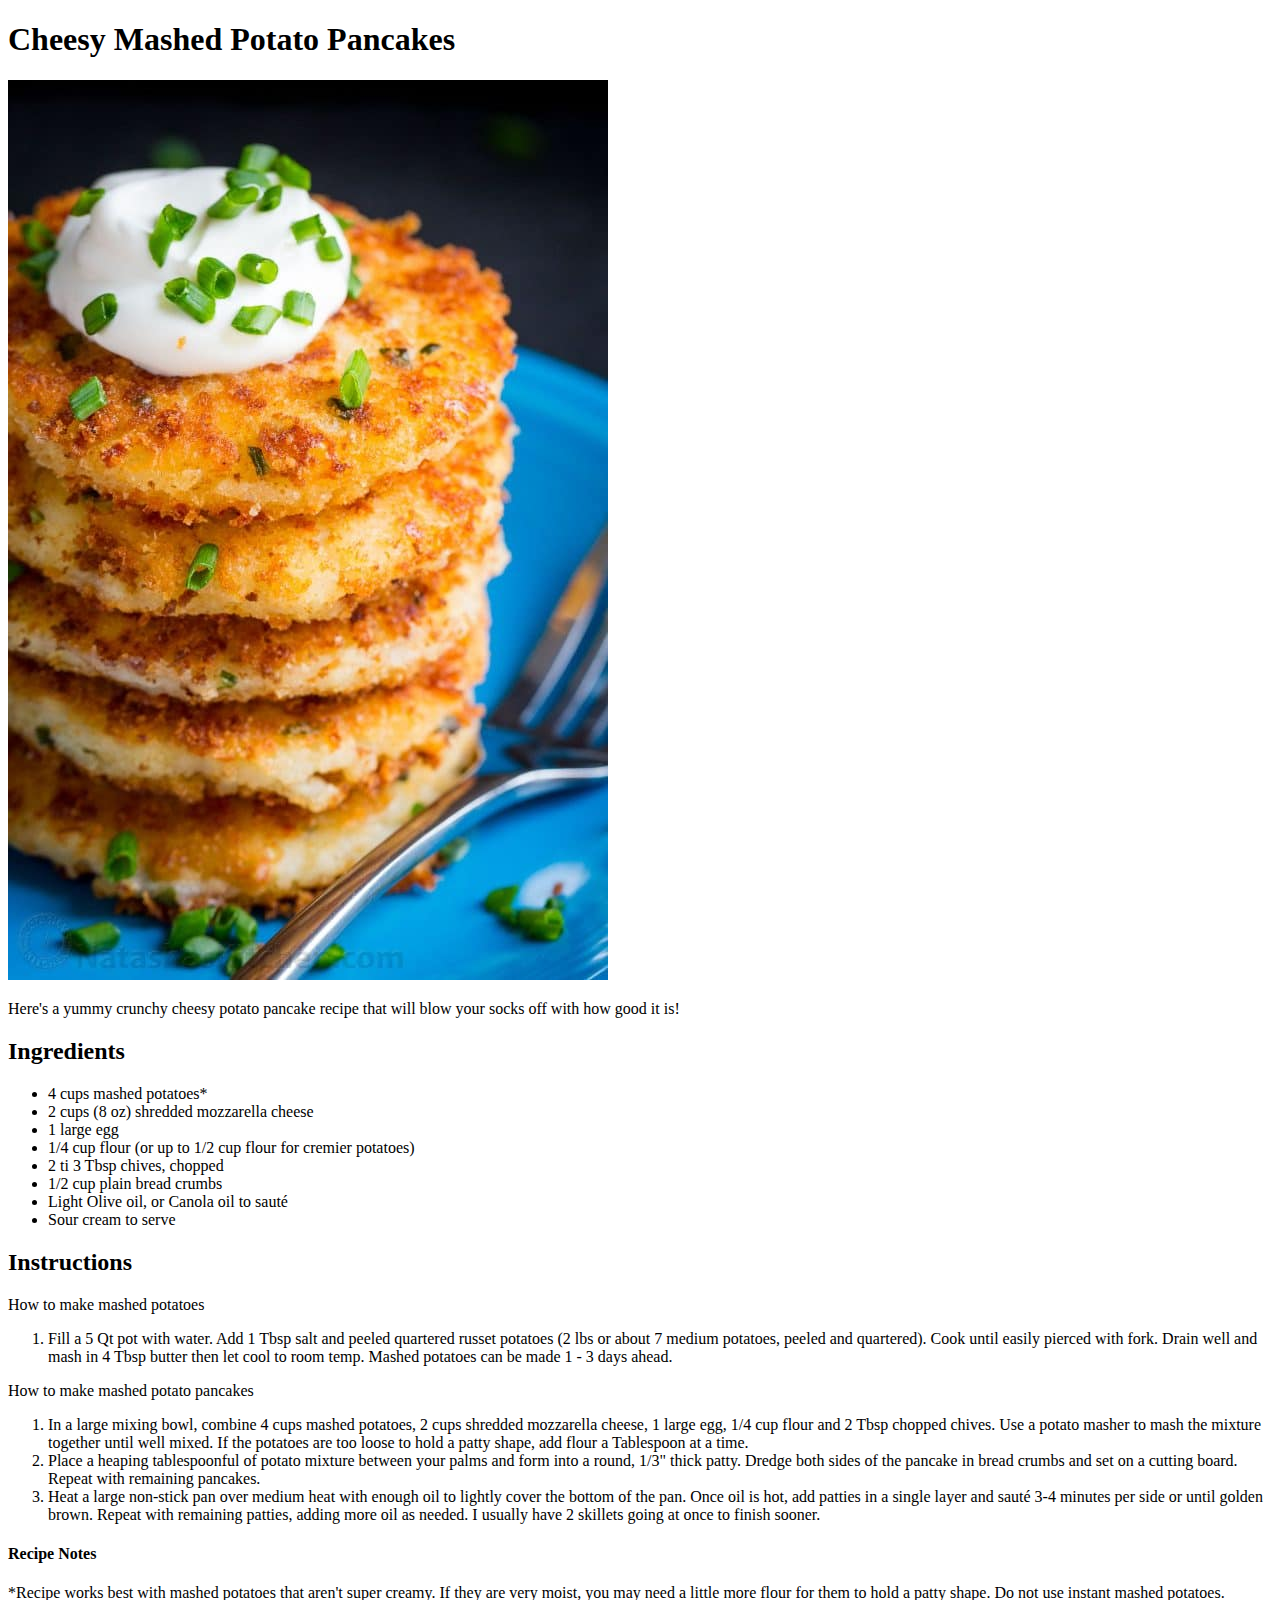
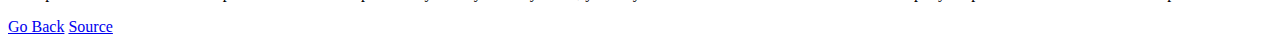
==== recipes/cheesy-potato-pancakes.html @ 243b1c7f "this commit adds index, and 2 recipes." ====
<!DOCTYPE html>
<html lang="en">
<head>
    <meta charset="UTF-8">
    <meta http-equiv="X-UA-Compatible" content="IE=edge">
    <meta name="viewport" content="width=device-width, initial-scale=1.0">
    <title>Cheesy Potato Pancakes</title>
</head>
<body>
    <h1>Cheesy Mashed Potato Pancakes</h1>
    <img src="../food-photos/Cheesy-Potato-Pancakes.jpg" alt="Potato pancakes">
    <p>Here's a yummy crunchy cheesy potato pancake recipe that will
        blow your socks off with how good it is!
    </p>
    <h2>Ingredients</h2>
    <ul>
        <li>4 cups mashed potatoes*</li>
        <li>2 cups (8 oz) shredded mozzarella cheese</li>
        <li>1 large egg</li>
        <li>1/4 cup flour (or up to 1/2 cup flour for cremier potatoes)</li>
        <li>2 ti 3 Tbsp chives, chopped</li>
        <li>1/2 cup plain bread crumbs</li>
        <li>Light Olive oil, or Canola oil to sauté</li>
        <li>Sour cream to serve</li>
    </ul>

    <h2>Instructions</h2>
    <p>How to make mashed potatoes</p>
    <ol>
        <li>Fill a 5 Qt pot with water. Add 1 Tbsp salt and peeled quartered russet potatoes (2 lbs or about 7 medium potatoes, peeled and quartered). 
            Cook until easily pierced with fork. Drain well and mash in 4 Tbsp butter then let cool to room temp. 
            Mashed potatoes can be made 1 - 3 days ahead.
        </li>
    </ol>
    <p>How to make mashed potato pancakes</p>
    <ol>
        <li>In a large mixing bowl, combine 4 cups mashed potatoes, 2 cups shredded mozzarella cheese, 1 large egg, 1/4 cup flour and 2 Tbsp chopped chives. 
            Use a potato masher to mash the mixture together until well mixed. 
            If the potatoes are too loose to hold a patty shape, add flour a Tablespoon at a time.
        </li>
        <li>
            Place a heaping tablespoonful of potato mixture between your palms and form into a round, 1/3" thick patty. Dredge both sides of the pancake in bread crumbs and set on a cutting board. Repeat with remaining pancakes.
        </li>
        <li>
            Heat a large non-stick pan over medium heat with enough oil to lightly cover the bottom of the pan. Once oil is hot, add patties in a single layer and sauté 3-4 minutes per side or until golden brown. Repeat with remaining patties, adding more oil as needed. I usually have 2 skillets going at once to finish sooner.
        </li>
    </ol>

    <h4>Recipe Notes</h4>
    <p>*Recipe works best with mashed potatoes that aren't super creamy. If they are very moist, you may need a little more flour for them to hold a patty shape. Do not use instant mashed potatoes.</p>
    <a href="../index.html">Go Back</a> <a href="https://natashaskitchen.com/mashed-potato-pancakes-recipe-video/" target="_blank">Source</a>
</body>
</html>
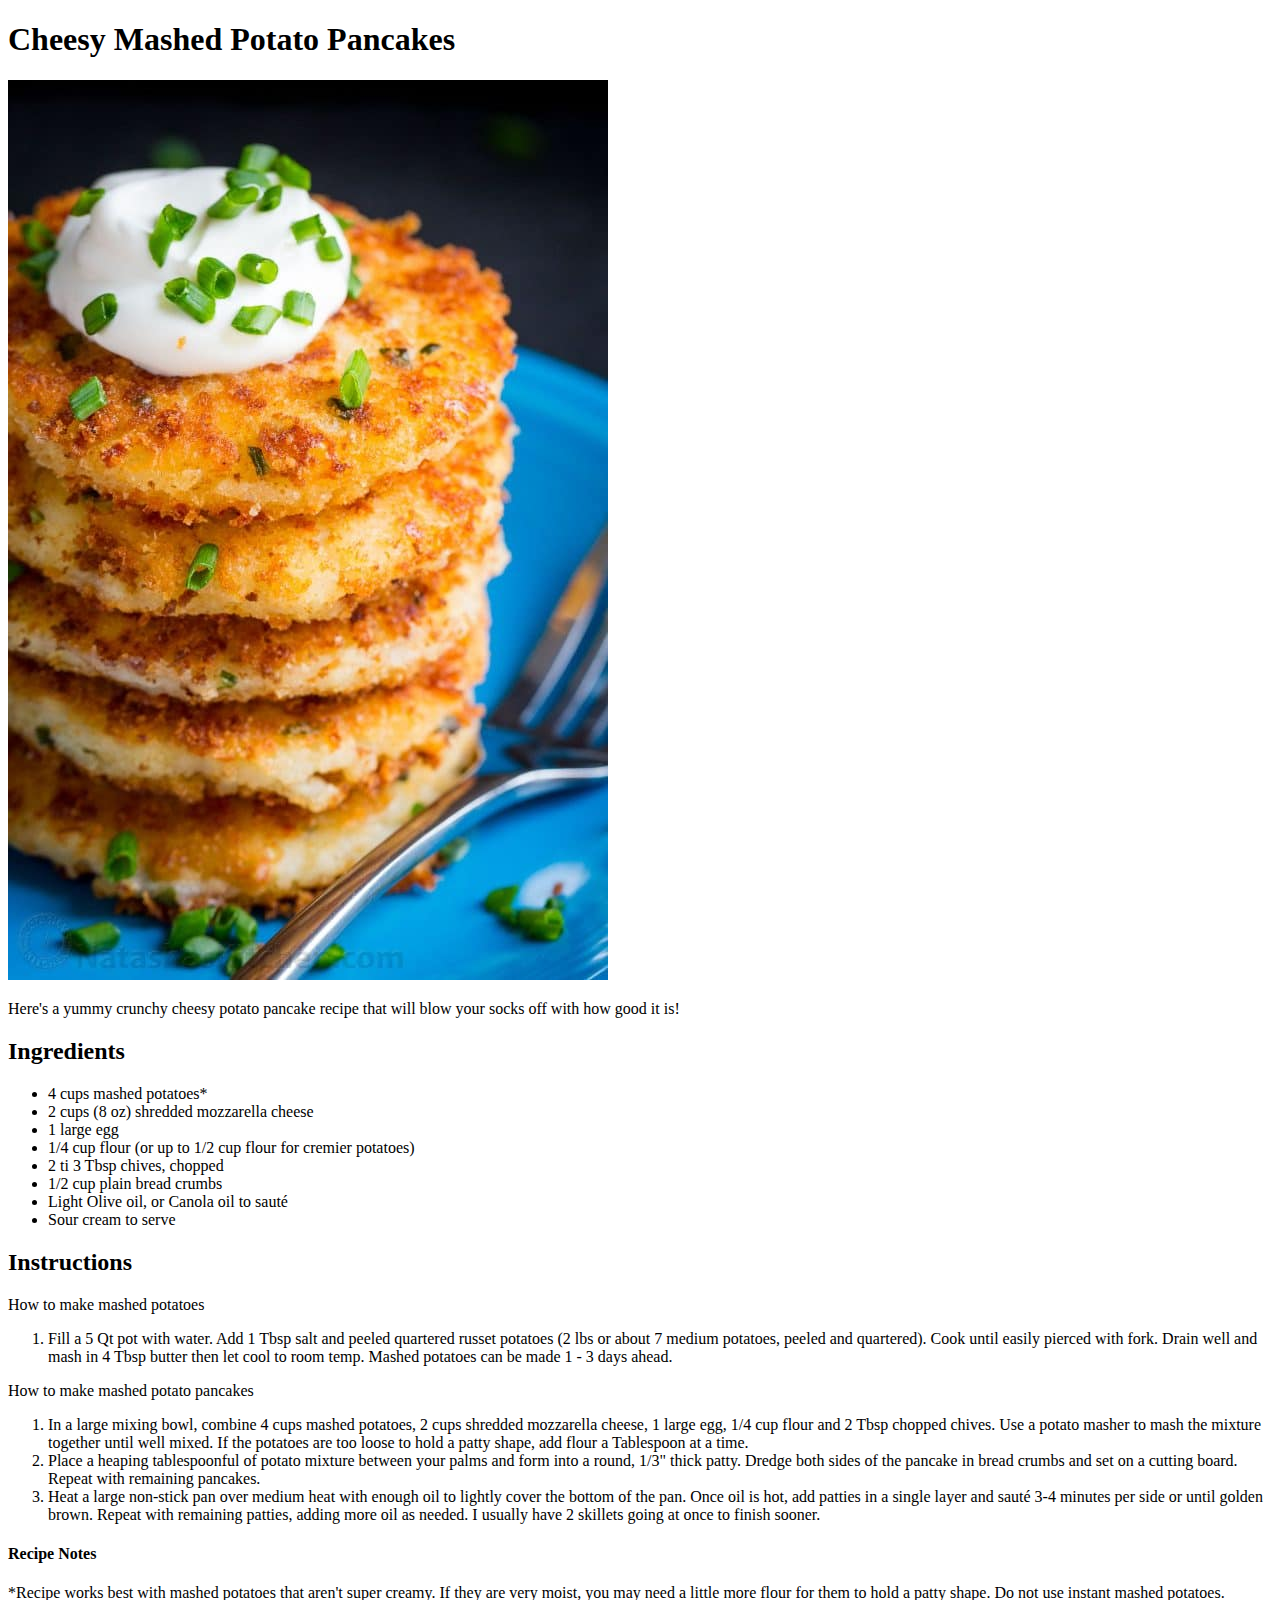
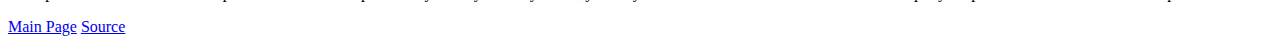
==== commit ad2586c8: "this commit will do several changes. check desc" ====
--- a/recipes/cheesy-potato-pancakes.html
+++ b/recipes/cheesy-potato-pancakes.html
@@ -48,6 +48,6 @@
 
     <h4>Recipe Notes</h4>
     <p>*Recipe works best with mashed potatoes that aren't super creamy. If they are very moist, you may need a little more flour for them to hold a patty shape. Do not use instant mashed potatoes.</p>
-    <a href="../index.html">Go Back</a> <a href="https://natashaskitchen.com/mashed-potato-pancakes-recipe-video/" target="_blank">Source</a>
+    <a href="../index.html">Main Page</a> <a href="https://natashaskitchen.com/mashed-potato-pancakes-recipe-video/" target="_blank">Source</a>
 </body>
 </html>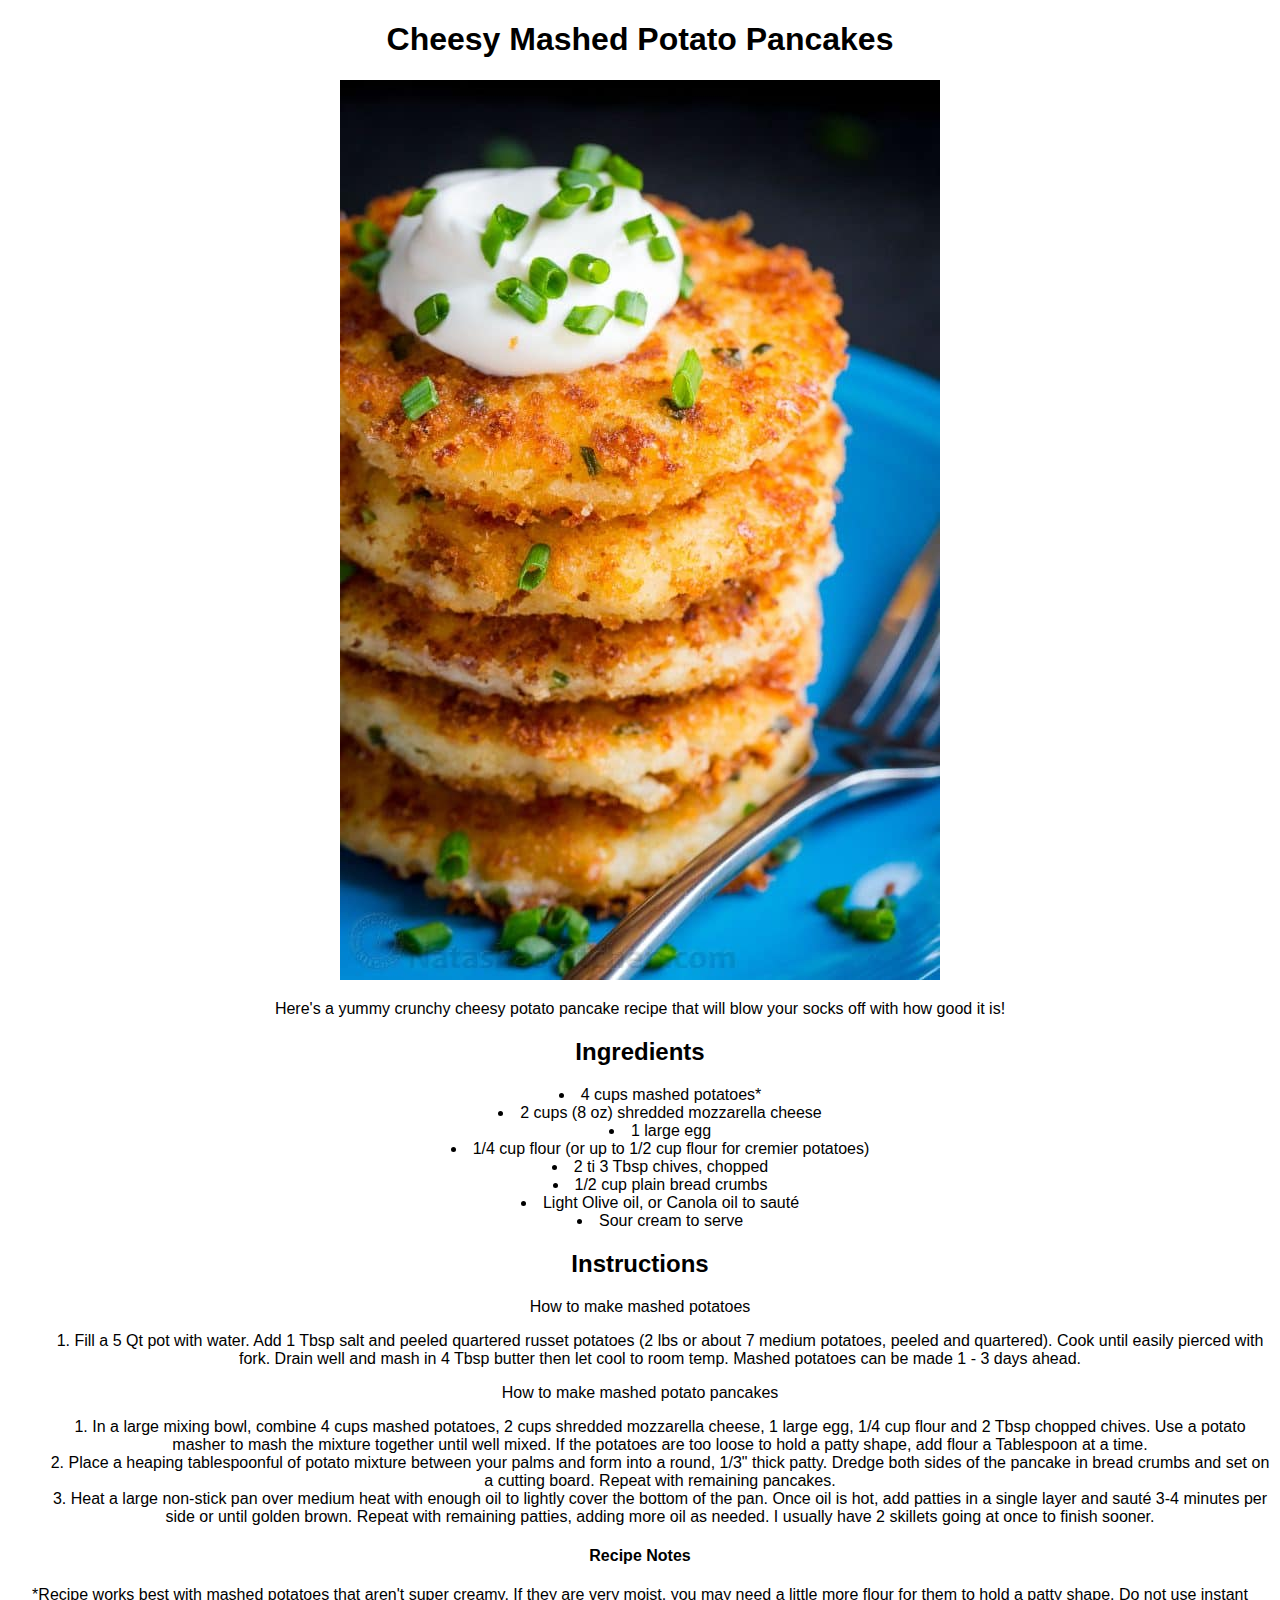
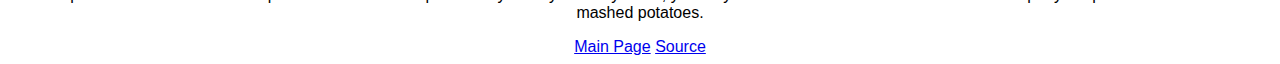
==== commit 701be14f: "this commit will add css/style.css + basic css" ====
--- a/recipes/cheesy-potato-pancakes.html
+++ b/recipes/cheesy-potato-pancakes.html
@@ -4,50 +4,54 @@
     <meta charset="UTF-8">
     <meta http-equiv="X-UA-Compatible" content="IE=edge">
     <meta name="viewport" content="width=device-width, initial-scale=1.0">
+    <link rel="stylesheet" href="../css/style.css">
     <title>Cheesy Potato Pancakes</title>
 </head>
 <body>
-    <h1>Cheesy Mashed Potato Pancakes</h1>
-    <img src="../food-photos/Cheesy-Potato-Pancakes.jpg" alt="Potato pancakes">
-    <p>Here's a yummy crunchy cheesy potato pancake recipe that will
-        blow your socks off with how good it is!
-    </p>
-    <h2>Ingredients</h2>
-    <ul>
-        <li>4 cups mashed potatoes*</li>
-        <li>2 cups (8 oz) shredded mozzarella cheese</li>
-        <li>1 large egg</li>
-        <li>1/4 cup flour (or up to 1/2 cup flour for cremier potatoes)</li>
-        <li>2 ti 3 Tbsp chives, chopped</li>
-        <li>1/2 cup plain bread crumbs</li>
-        <li>Light Olive oil, or Canola oil to sauté</li>
-        <li>Sour cream to serve</li>
-    </ul>
+    <div class="recipes">
+        <h1>Cheesy Mashed Potato Pancakes</h1>
+        <img src="../food-photos/Cheesy-Potato-Pancakes.jpg" alt="Potato pancakes">
+        <p>Here's a yummy crunchy cheesy potato pancake recipe that will
+            blow your socks off with how good it is!
+        </p>
+        <h2>Ingredients</h2>
+        <ul>
+            <li>4 cups mashed potatoes*</li>
+            <li>2 cups (8 oz) shredded mozzarella cheese</li>
+            <li>1 large egg</li>
+            <li>1/4 cup flour (or up to 1/2 cup flour for cremier potatoes)</li>
+            <li>2 ti 3 Tbsp chives, chopped</li>
+            <li>1/2 cup plain bread crumbs</li>
+            <li>Light Olive oil, or Canola oil to sauté</li>
+            <li>Sour cream to serve</li>
+        </ul>
 
-    <h2>Instructions</h2>
-    <p>How to make mashed potatoes</p>
-    <ol>
-        <li>Fill a 5 Qt pot with water. Add 1 Tbsp salt and peeled quartered russet potatoes (2 lbs or about 7 medium potatoes, peeled and quartered). 
-            Cook until easily pierced with fork. Drain well and mash in 4 Tbsp butter then let cool to room temp. 
-            Mashed potatoes can be made 1 - 3 days ahead.
-        </li>
-    </ol>
-    <p>How to make mashed potato pancakes</p>
-    <ol>
-        <li>In a large mixing bowl, combine 4 cups mashed potatoes, 2 cups shredded mozzarella cheese, 1 large egg, 1/4 cup flour and 2 Tbsp chopped chives. 
-            Use a potato masher to mash the mixture together until well mixed. 
-            If the potatoes are too loose to hold a patty shape, add flour a Tablespoon at a time.
-        </li>
-        <li>
-            Place a heaping tablespoonful of potato mixture between your palms and form into a round, 1/3" thick patty. Dredge both sides of the pancake in bread crumbs and set on a cutting board. Repeat with remaining pancakes.
-        </li>
-        <li>
-            Heat a large non-stick pan over medium heat with enough oil to lightly cover the bottom of the pan. Once oil is hot, add patties in a single layer and sauté 3-4 minutes per side or until golden brown. Repeat with remaining patties, adding more oil as needed. I usually have 2 skillets going at once to finish sooner.
-        </li>
-    </ol>
-
-    <h4>Recipe Notes</h4>
-    <p>*Recipe works best with mashed potatoes that aren't super creamy. If they are very moist, you may need a little more flour for them to hold a patty shape. Do not use instant mashed potatoes.</p>
-    <a href="../index.html">Main Page</a> <a href="https://natashaskitchen.com/mashed-potato-pancakes-recipe-video/" target="_blank">Source</a>
+        <h2>Instructions</h2>
+        <p>How to make mashed potatoes</p>
+        <div class="long-text">
+            <ol>
+                <li>Fill a 5 Qt pot with water. Add 1 Tbsp salt and peeled quartered russet potatoes (2 lbs or about 7 medium potatoes, peeled and quartered). 
+                    Cook until easily pierced with fork. Drain well and mash in 4 Tbsp butter then let cool to room temp. 
+                    Mashed potatoes can be made 1 - 3 days ahead.
+                </li>
+            </ol>
+            <p>How to make mashed potato pancakes</p>
+            <ol>
+                <li>In a large mixing bowl, combine 4 cups mashed potatoes, 2 cups shredded mozzarella cheese, 1 large egg, 1/4 cup flour and 2 Tbsp chopped chives. 
+                    Use a potato masher to mash the mixture together until well mixed. 
+                    If the potatoes are too loose to hold a patty shape, add flour a Tablespoon at a time.
+                </li>
+                <li>
+                    Place a heaping tablespoonful of potato mixture between your palms and form into a round, 1/3" thick patty. Dredge both sides of the pancake in bread crumbs and set on a cutting board. Repeat with remaining pancakes.
+                </li>
+                <li>
+                    Heat a large non-stick pan over medium heat with enough oil to lightly cover the bottom of the pan. Once oil is hot, add patties in a single layer and sauté 3-4 minutes per side or until golden brown. Repeat with remaining patties, adding more oil as needed. I usually have 2 skillets going at once to finish sooner.
+                </li>
+            </ol>
+        </div>
+        <h4>Recipe Notes</h4>
+        <p>*Recipe works best with mashed potatoes that aren't super creamy. If they are very moist, you may need a little more flour for them to hold a patty shape. Do not use instant mashed potatoes.</p>
+        <a href="../index.html">Main Page</a> <a href="https://natashaskitchen.com/mashed-potato-pancakes-recipe-video/" target="_blank">Source</a>
+    </div>
 </body>
 </html>--- a/css/style.css
+++ b/css/style.css
@@ -0,0 +1,8 @@
+body {
+    font-family:Arial, Helvetica, sans-serif;
+    text-align: center;
+}
+
+.recipe-link, .recipes {
+    list-style-position: inside;
+}
